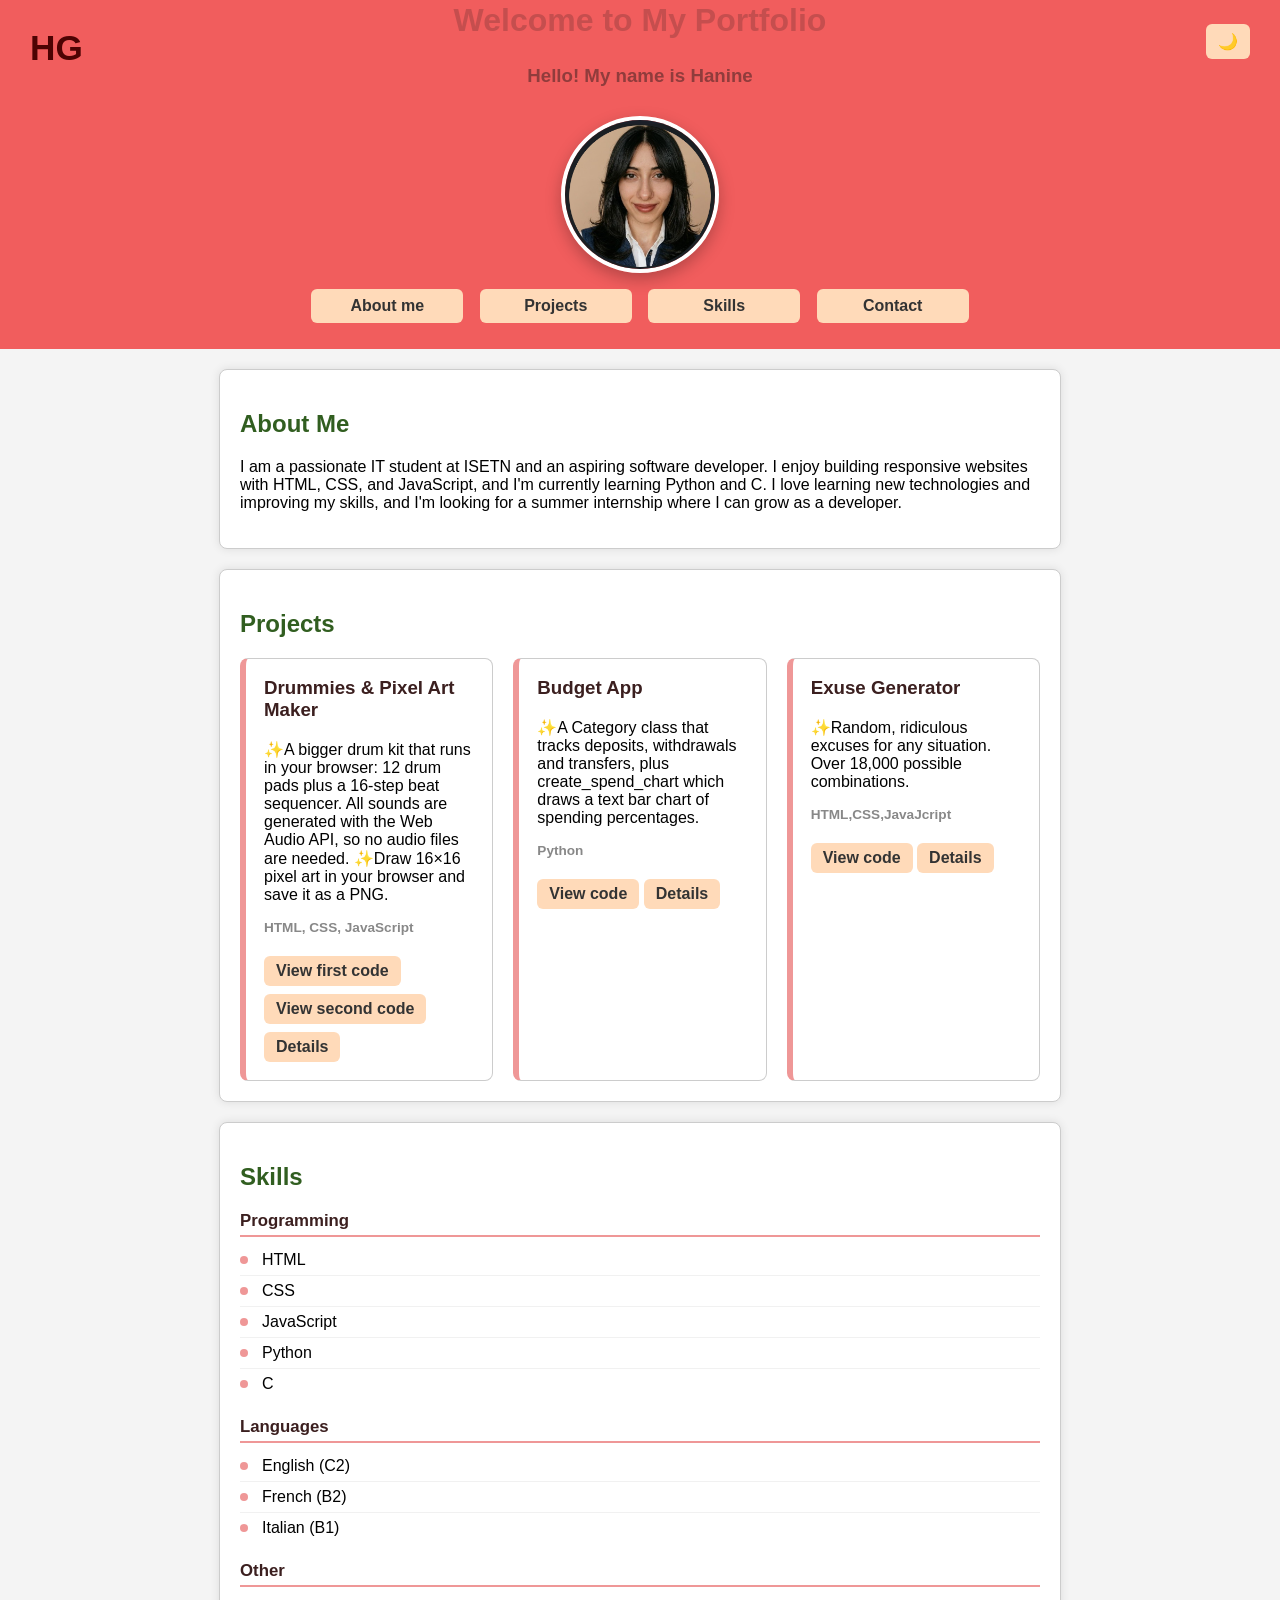
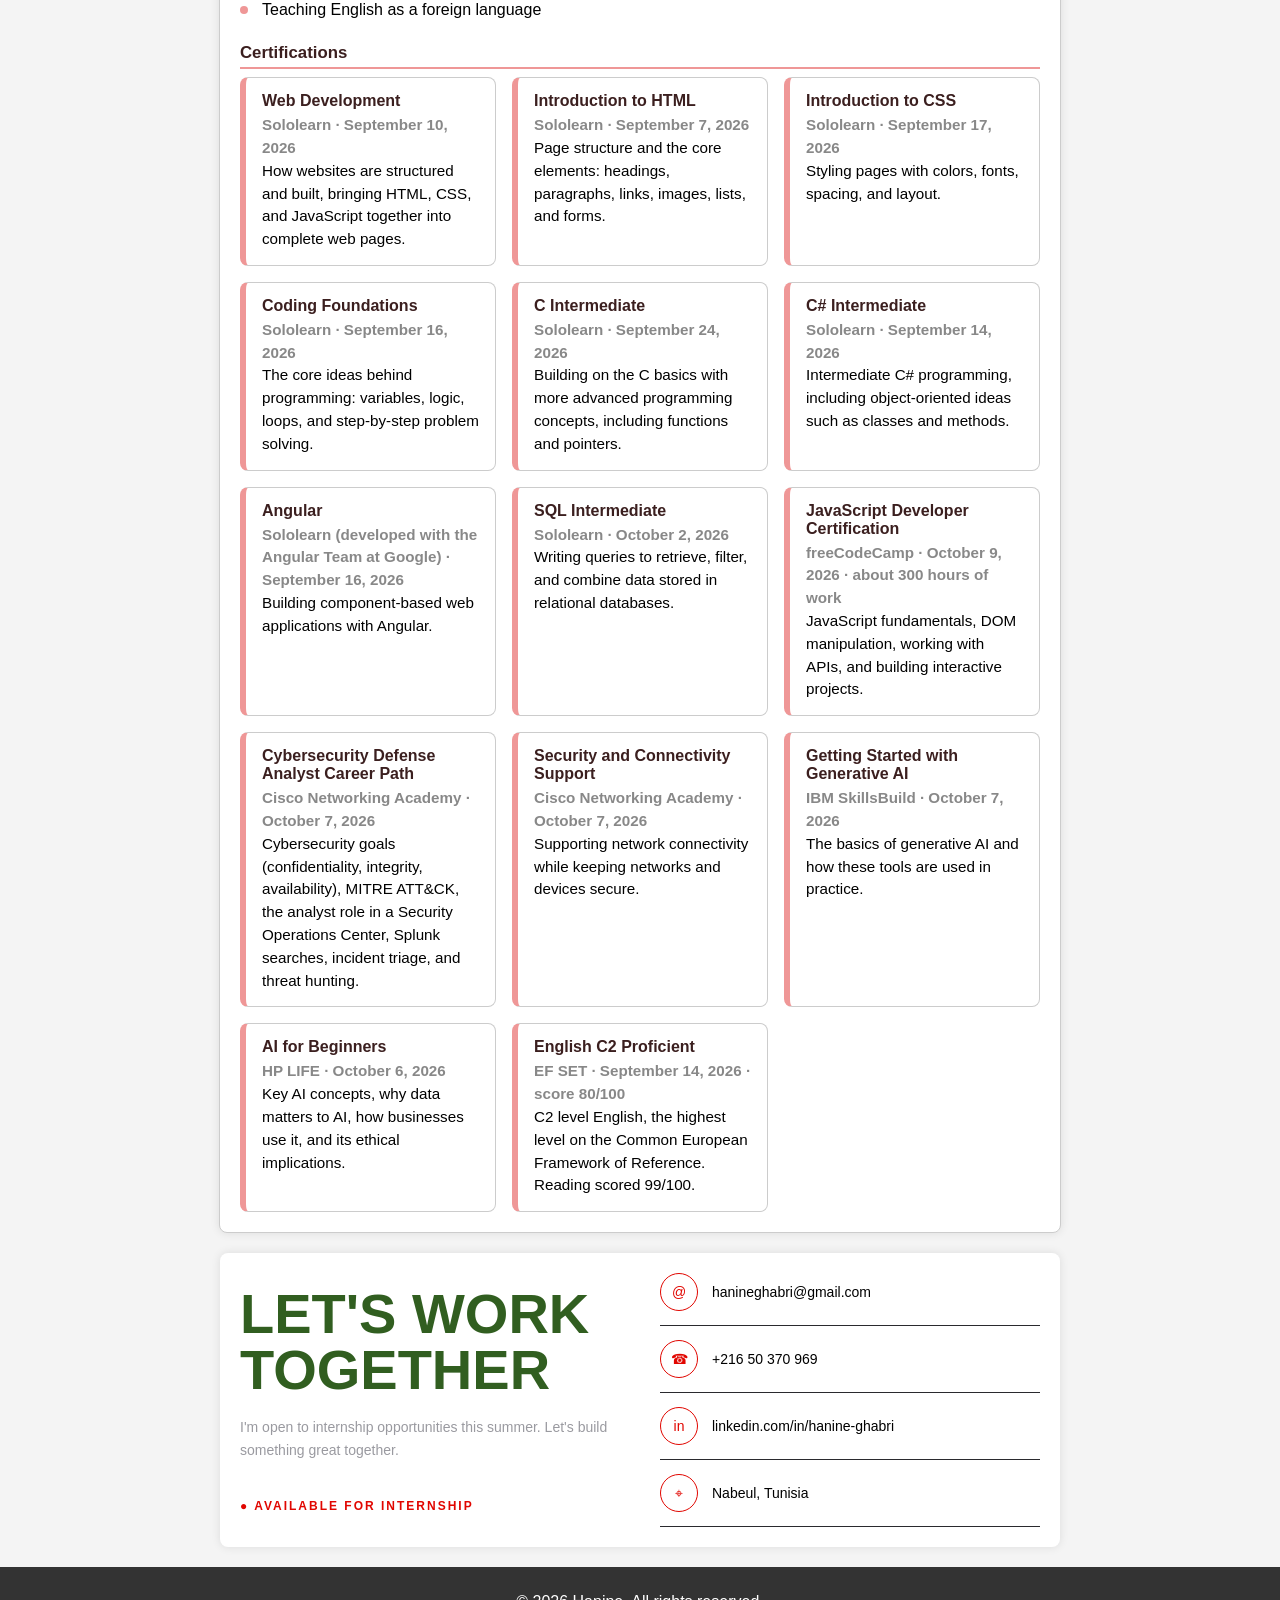
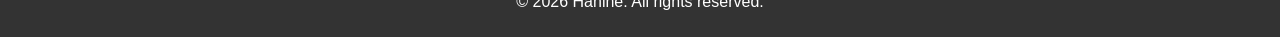
==== task1/portfolio.html @ e098be84 "Add files via upload" ====
<!DOCTYPE html>
<html lang="en">
<head>
    <meta charset="UTF-8">
    <meta name="viewport" content="width=device-width, initial-scale=1.0">
    <title>My Portfolio</title>
    <style>
        body {
            font-family: Arial, sans-serif;
            margin: 0;
            padding: 0;
            background-color: #f4f4f4;
        }
       header {
            background-color: #f15d5d;
            background-size: cover;
            background-position: center;
            color: #3b1f1f;
            padding: 20px;
            text-align: center;
            position: relative;
        }
        header h1 {
            margin: 0;
        }
        #logo {
            position: absolute;
            top: 28px;
            left: 30px;
            margin: 0;
            color: #4d0303;
            font-size: 2.2em;
        }
        header a {
            display: inline-block;
            background-color: #ffdab9;
            color: #333;
            margin: 6px;
            padding: 8px 16px;
            min-width: 120px;
            text-align: center;
            font-weight: bold;
            border-radius: 6px;
            text-decoration: none;
            transition: transform 0.2s, box-shadow 0.2s;
        }
        header a:hover {
            transform: translateY(-3px);
            box-shadow: 0 6px 12px rgba(0, 0, 0, 0.2);
        }
        header img {
            display: block;
            margin: 10px auto;
            border: 4px solid #fff;
            box-shadow: 0 6px 16px rgba(0, 0, 0, 0.25);
        }
        section {
            padding: 20px;
            margin: 20px auto;
            max-width: 800px;
            background-color: white;
            border-radius: 8px;
            box-shadow: 0 0 10px rgba(0, 0, 0, 0.1);
        }
        footer {
            text-align: center;
            padding: 10px;
            background-color: #333;
            color: white;
        }
        img {
            border-radius: 50%;
            margin-top: 10px;
            align-self: center;
        }
        #about, #projects, #skills{
            margin-top: 20px;
            border: 1px solid #ccc;
            border-radius: 8px;
            background-color: #fff;
            padding: 20px;
        }
        .logo {
            font-size: 2em;
            font-weight: bold;
            color: #97ebef;
        }
        h2 {
            color: #315e20;
        }
        .contact {
        display: grid;
        grid-template-columns: 1fr 1fr;
        gap: 40px;
        align-items: center;
        }
        .contact h2.big {
        font-size: clamp(36px, 5vw, 56px);
        line-height: 1;
        margin: 0 0 18px;
        }
        .contact p { color: #9a9aa0; font-size: 14px; line-height: 1.6; max-width: 380px; }
        .contact-list { display: grid; gap: 14px; }
        .contact-item {
        display: flex;
        align-items: center;
        gap: 14px;
        border-bottom: 1px solid #2a2a2e;
        padding-bottom: 14px;
        font-size: 14px;
        color: inherit;
        text-decoration: none;
        }
        .contact-item .ic {
        width: 36px; height: 36px;
        border: 1px solid #e10600;
        border-radius: 50%;
        display: flex; align-items: center; justify-content: center;
        color: #e10600;
        font-size: 14px;
        flex-shrink: 0;
        }
        .avail {
        display: inline-block;
        margin-top: 24px;
        color: #e10600;
        font-size: 12px;
        letter-spacing: 2px;
        text-transform: uppercase;
        font-weight: bold;
        }
        .project-grid {
            display: grid;
            grid-template-columns: repeat(auto-fit, minmax(220px, 1fr));
            gap: 20px;
        }
        .project-card {
            background-color: #fff;
            border: 1px solid #ccc;
            border-left: 6px solid #ef9797;
            border-radius: 8px;
            padding: 18px;
            transition: transform 0.2s, box-shadow 0.2s;
        }
        .project-card:hover {
            transform: translateY(-4px);
            box-shadow: 0 6px 14px rgba(0, 0, 0, 0.12);
        }
        .project-card h3 {
            margin-top: 0;
            color: #3b1f1f;
        }
        .project-card .tools {
            font-size: 0.85em;
            color: #888;
            font-weight: bold;
        }
        .project-card a {
            display: inline-block;
            margin-top: 8px;
            background-color: #ffdab9;
            color: #333;
            padding: 6px 12px;
            border-radius: 6px;
            text-decoration: none;
            font-weight: bold;
        }
        #skills h3 {
        color: #3b1f1f;
        font-size: 1.05em;
        margin: 18px 0 8px;
        padding-bottom: 4px;
        border-bottom: 2px solid #ef9797;
        }
        #skills h3:first-of-type {
            margin-top: 0;
        }
        #skills ul {
            list-style: none;
            padding-left: 0;
            margin: 0 0 10px;
        }
        #skills li {
            padding: 6px 0 6px 22px;
            position: relative;
            border-bottom: 1px solid #f1f1f1;
        }
        #skills li::before {
            content: "";
            position: absolute;
            left: 0;
            top: 50%;
            transform: translateY(-50%);
            width: 8px;
            height: 8px;
            border-radius: 50%;
            background-color: #ef9797;
        }
        #skills li:last-child {
            border-bottom: none;
        }
        .cert-grid {
        display: grid;
        grid-template-columns: repeat(auto-fit, minmax(240px, 1fr));
        gap: 16px;
        }
        .cert-card {
            background-color: #fff;
            border: 1px solid #ccc;
            border-left: 6px solid #ef9797;
            border-radius: 8px;
            padding: 14px 16px;
            transition: transform 0.2s, box-shadow 0.2s;
        }
        .cert-card:hover {
            transform: translateY(-4px);
            box-shadow: 0 6px 14px rgba(0, 0, 0, 0.12);
        }
        #skills .cert-card h3 {
            margin: 0 0 4px;
            padding: 0;
            border-bottom: none;
            color: #3b1f1f;
            font-size: 1em;
        }
        .cert-meta {
            font-size: 0.85em;
            color: #888;
            font-weight: bold;
            margin: 0 0 8px;
        }
        .cert-card p {
            margin: 0;
            font-size: 0.95em;
            line-height: 1.5;
        }

        /* ===== ADDED: theme toggle, hamburger menu, project modal ===== */
        .theme-toggle, .menu-toggle, .details-btn {
            background-color: #ffdab9; color: #333; border: none; font-weight: bold;
            border-radius: 6px; cursor: pointer; font-family: inherit; font-size: 1em;
        }
        .theme-toggle { position: absolute; top: 24px; right: 30px; padding: 8px 12px; }
        .menu-toggle { display: none; margin: 10px auto; padding: 8px 16px; }
        .details-btn { margin-top: 8px; padding: 6px 12px; }
        .modal { position: fixed; inset: 0; background: rgba(0,0,0,0.6); display: flex;
            align-items: center; justify-content: center; padding: 20px; z-index: 2000; }
        .modal[hidden] { display: none; }
        .modal-box { position: relative; background: #fff; color: #222; border-left: 6px solid #ef9797;
            border-radius: 8px; padding: 24px; max-width: 480px; width: 100%; max-height: 85vh; overflow-y: auto; }
        .modal-box h3 { margin-top: 0; color: #3b1f1f; }
        .modal-box p { white-space: pre-line; line-height: 1.5; }
        .modal-box .tools { font-size: 0.85em; color: #888; font-weight: bold; }
        .modal-box a { display: inline-block; margin: 8px 6px 0 0; background-color: #ffdab9; color: #333;
            padding: 6px 12px; border-radius: 6px; text-decoration: none; font-weight: bold; }
        .modal-close { position: absolute; top: 8px; right: 12px; background: none; border: none;
            font-size: 1.8em; cursor: pointer; color: inherit; }

        /* Phones only: desktop looks exactly like your original */
        @media (max-width: 700px) {
            #logo { position: static; margin-bottom: 6px; }
            .theme-toggle { top: 14px; right: 14px; }
            .menu-toggle { display: block; }
            header > a { display: none; }
            header.menu-open > a { display: block; width: 80%; margin: 6px auto; }
            .contact { grid-template-columns: 1fr; gap: 24px; }
        }

        /* Dark theme (header and footer keep their colors) */
        [data-theme="dark"] body { background-color: #18181b; color: #e8e8e8; }
        [data-theme="dark"] section,
        [data-theme="dark"] #about, [data-theme="dark"] #projects, [data-theme="dark"] #skills {
            background-color: #25252a; border-color: #3a3a40; color: #e8e8e8; }
        [data-theme="dark"] .project-card, [data-theme="dark"] .cert-card {
            background-color: #2e2e34; border-color: #444; border-left-color: #ef9797; }
        [data-theme="dark"] h2 { color: #8fd16f; }
        [data-theme="dark"] .project-card h3, [data-theme="dark"] #skills h3,
        [data-theme="dark"] #skills .cert-card h3 { color: #ffb3b3; }
        [data-theme="dark"] #skills li { border-bottom-color: #3a3a40; }
        [data-theme="dark"] .contact-item { border-bottom-color: #3a3a40; }
        [data-theme="dark"] #cursor-glow { mix-blend-mode: screen; opacity: 0.5; }
        [data-theme="dark"] .modal-box { background: #2e2e34; color: #e8e8e8; }
        [data-theme="dark"] .modal-box h3 { color: #ffb3b3; }
        /* ===== ADDED: cursor glow + scroll fade ===== */
        #cursor-aura {
            position: fixed; top: 0; left: 0;
            width: 420px; height: 420px; margin: -210px 0 0 -210px;
            border-radius: 50%;
            pointer-events: none;
            z-index: 1500;
            opacity: 0;
            transition: opacity 0.4s;
            mix-blend-mode: multiply;
            background: radial-gradient(circle at center,
                rgba(241, 93, 93, 0.45) 0%,
                rgba(255, 170, 120, 0.28) 38%,
                rgba(255, 218, 185, 0.12) 60%,
                rgba(255, 218, 185, 0) 72%);
            will-change: transform;
        }
        #cursor-aura.on { opacity: 1; }
        [data-theme="dark"] #cursor-aura {
            mix-blend-mode: screen;
            background: radial-gradient(circle at center,
                rgba(241, 93, 93, 0.35) 0%,
                rgba(255, 140, 110, 0.18) 38%,
                rgba(255, 140, 110, 0.07) 60%,
                rgba(255, 140, 110, 0) 72%);
        }
        @media (hover: none), (prefers-reduced-motion: reduce) {
            #cursor-aura { display: none; }
        }
    </style>
</head>
<body>
    <script src="portfolio.js"></script>
    <header>
        <h1 id="logo">HG</h1>
        <button class="theme-toggle" id="themeToggle" type="button" aria-label="Switch to dark theme">🌙</button>
        <h1>Welcome to My Portfolio</h1>
        <h3>Hello! My name is Hanine</h3>
        <img src="profile.png" alt="Profile Picture" width="150">
        <button class="menu-toggle" id="menuToggle" type="button" aria-expanded="false">☰ Menu</button>
        <a href="#about">About me</a>
        <a href="#projects">Projects</a>
        <a href="#skills">Skills</a>
        <a href="#contact">Contact</a>
    </header>
    <section id="about">
        <h2>About Me</h2>
        <p>I am a passionate IT student at ISETN and an aspiring software developer. I enjoy building responsive websites with HTML, CSS, and JavaScript, and I'm currently learning Python and C. I love learning new technologies and improving my skills, and I'm looking for a summer internship where I can grow as a developer.</p>
    </section>
    <section id="projects">
        <h2>Projects</h2>
        <div class="project-grid">
            <div class="project-card">
                <h3>Drummies & Pixel Art Maker</h3>
                <p>✨A bigger drum kit that runs in your browser: 12 drum pads plus a 16-step beat sequencer. All sounds are generated with the Web Audio API, so no audio files are needed.
                ✨Draw 16×16 pixel art in your browser and save it as a PNG.
                </p>
                <p class="tools">HTML, CSS, JavaScript</p>
                <a href="https://github.com/Hanine-Ghabri/pixel-art-maker" target="_blank">View first code</a>
                <a href="https://github.com/Hanine-Ghabri/Drummies" target="_blank">View second code</a>
                <button class="details-btn" type="button">Details</button>
            </div>
            <div class="project-card">
                <h3>Budget App</h3>
                <p>✨A Category class that tracks deposits, withdrawals and transfers, plus create_spend_chart which draws a text bar chart of spending percentages.</p>
                <p class="tools">Python</p>
                <a href="https://github.com/Hanine-Ghabri/Budget-App" target="_blank">View code</a>
                <button class="details-btn" type="button">Details</button>
            </div>
            <div class="project-card">
                <h3>Exuse Generator</h3>
                <p>✨Random, ridiculous excuses for any situation. Over 18,000 possible combinations.</p>
                <p class="tools">HTML,CSS,JavaJcript</p>
                <a href="https://github.com/Hanine-Ghabri/Excuse-Generator" target="_blank">View code</a>
                <button class="details-btn" type="button">Details</button>
            </div>
        </div>
    </section>
    <section id="skills">
        <h2>Skills</h2>
        <h3>Programming</h3>
        <ul>
            <li>HTML</li>
            <li>CSS</li>
            <li>JavaScript</li>
            <li>Python</li>
            <li>C</li>
        </ul>
        <h3>Languages</h3>
        <ul>
            <li>English (C2)</li>
            <li>French (B2)</li>
            <li>Italian (B1)</li>
        </ul>
        <h3>Other</h3>
        <ul>
            <li>Teaching English as a foreign language</li>
        </ul>
        <h3>Certifications</h3>
        <div class="cert-grid">
            <div class="cert-card">
                <h3>Web Development</h3>
                <p class="cert-meta">Sololearn · September 10, 2026</p>
                <p>How websites are structured and built, bringing HTML, CSS, and JavaScript together into complete web pages.</p>
            </div>
            <div class="cert-card">
                <h3>Introduction to HTML</h3>
                <p class="cert-meta">Sololearn · September 7, 2026</p>
                <p>Page structure and the core elements: headings, paragraphs, links, images, lists, and forms.</p>
            </div>
            <div class="cert-card">
                <h3>Introduction to CSS</h3>
                <p class="cert-meta">Sololearn · September 17, 2026</p>
                <p>Styling pages with colors, fonts, spacing, and layout.</p>
            </div>
            <div class="cert-card">
                <h3>Coding Foundations</h3>
                <p class="cert-meta">Sololearn · September 16, 2026</p>
                <p>The core ideas behind programming: variables, logic, loops, and step-by-step problem solving.</p>
            </div>
            <div class="cert-card">
                <h3>C Intermediate</h3>
                <p class="cert-meta">Sololearn · September 24, 2026</p>
                <p>Building on the C basics with more advanced programming concepts, including functions and pointers.</p>
            </div>
            <div class="cert-card">
                <h3>C# Intermediate</h3>
                <p class="cert-meta">Sololearn · September 14, 2026</p>
                <p>Intermediate C# programming, including object-oriented ideas such as classes and methods.</p>
            </div>
            <div class="cert-card">
                <h3>Angular</h3>
                <p class="cert-meta">Sololearn (developed with the Angular Team at Google) · September 16, 2026</p>
                <p>Building component-based web applications with Angular.</p>
            </div>
            <div class="cert-card">
                <h3>SQL Intermediate</h3>
                <p class="cert-meta">Sololearn · October 2, 2026</p>
                <p>Writing queries to retrieve, filter, and combine data stored in relational databases.</p>
            </div>
            <div class="cert-card">
                <h3>JavaScript Developer Certification</h3>
                <p class="cert-meta">freeCodeCamp · October 9, 2026 · about 300 hours of work</p>
                <p>JavaScript fundamentals, DOM manipulation, working with APIs, and building interactive projects.</p>
            </div>
            <div class="cert-card">
                <h3>Cybersecurity Defense Analyst Career Path</h3>
                <p class="cert-meta">Cisco Networking Academy · October 7, 2026</p>
                <p>Cybersecurity goals (confidentiality, integrity, availability), MITRE ATT&amp;CK, the analyst role in a Security Operations Center, Splunk searches, incident triage, and threat hunting.</p>
            </div>
            <div class="cert-card">
                <h3>Security and Connectivity Support</h3>
                <p class="cert-meta">Cisco Networking Academy · October 7, 2026</p>
                <p>Supporting network connectivity while keeping networks and devices secure.</p>
            </div>
            <div class="cert-card">
                <h3>Getting Started with Generative AI</h3>
                <p class="cert-meta">IBM SkillsBuild · October 7, 2026</p>
                <p>The basics of generative AI and how these tools are used in practice.</p>
            </div>
            <div class="cert-card">
                <h3>AI for Beginners</h3>
                <p class="cert-meta">HP LIFE · October 6, 2026</p>
                <p>Key AI concepts, why data matters to AI, how businesses use it, and its ethical implications.</p>
            </div>
            <div class="cert-card">
                <h3>English C2 Proficient</h3>
                <p class="cert-meta">EF SET · September 14, 2026 · score 80/100</p>
                <p>C2 level English, the highest level on the Common European Framework of Reference. Reading scored 99/100.</p>
            </div>
        </div>
    </section>
    <section id="contact">
    <div class="contact">
        <div>
        <h2 class="big">LET'S WORK<br>TOGETHER</h2>
        <p>I'm open to internship opportunities this summer. Let's build something great together.</p>
        <span class="avail">● Available for internship</span>
        </div>
        <div class="contact-list">
        <a class="contact-item" href="mailto:hanineghabri@gmail.com"><span class="ic">@</span>hanineghabri@gmail.com</a>
        <a class="contact-item" href="tel:+21650370969"><span class="ic">☎</span>+216 50 370 969</a>
        <a class="contact-item" href="https://www.linkedin.com/in/hanine-ghabri-123456789/"><span class="ic">in</span>linkedin.com/in/hanine-ghabri</a>
        <div class="contact-item"><span class="ic">⌖</span>Nabeul, Tunisia</div>
        </div>
    </div>
</section>
    </section>
    <footer>
        <p>&copy; 2026 Hanine. All rights reserved.</p>
    </footer>

    <div class="modal" id="projectModal" role="dialog" aria-modal="true" aria-labelledby="modalTitle" hidden>
        <div class="modal-box">
            <button class="modal-close" id="modalClose" type="button" aria-label="Close">&times;</button>
            <h3 id="modalTitle"></h3>
            <p id="modalDesc"></p>
            <p class="tools" id="modalTools"></p>
            <div id="modalLinks"></div>
        </div>
    </div>
    <script>
    /* ===== ADDED: cursor glow + scroll fade ===== */
    (function () {
        var reduce = window.matchMedia('(prefers-reduced-motion: reduce)').matches;
        var fine = window.matchMedia('(hover: hover) and (pointer: fine)').matches;

        /* Colored glow that follows the cursor */
        if (fine && !reduce) {
            var aura = document.createElement('div');
            aura.id = 'cursor-aura';
            aura.setAttribute('aria-hidden', 'true');
            document.body.appendChild(aura);
            var tx = 0, ty = 0, x = 0, y = 0, running = false;
            function follow() {
                x += (tx - x) * 0.15;
                y += (ty - y) * 0.15;
                aura.style.transform = 'translate3d(' + x + 'px,' + y + 'px,0)';
                if (Math.abs(tx - x) > 0.1 || Math.abs(ty - y) > 0.1) {
                    requestAnimationFrame(follow);
                } else {
                    running = false;
                }
            }
            window.addEventListener('mousemove', function (e) {
                tx = e.clientX; ty = e.clientY;
                if (!aura.classList.contains('on')) { x = tx; y = ty; aura.classList.add('on'); }
                if (!running) { running = true; requestAnimationFrame(follow); }
            });
            document.documentElement.addEventListener('mouseleave', function () {
                aura.classList.remove('on');
            });
        }

        /* Things fade out and drift up as they leave the top of the screen */
        if (!reduce) {
            var items = document.querySelectorAll(
                'header > h1:not(#logo), header > h3, header > img, section h2, section > p,' +
                ' .project-card, .cert-card, #skills > h3, #skills li, .contact p, .contact-item, .avail'
            );
            var ZONE = 160, ticking = false;
            function fade() {
                ticking = false;
                var vals = [];
                for (var i = 0; i < items.length; i++) {
                    var p = items[i].getBoundingClientRect().bottom / ZONE;
                    vals.push(p < 0 ? 0 : p > 1 ? 1 : p);
                }
                for (var j = 0; j < items.length; j++) {
                    var v = vals[j];
                    items[j].style.opacity = v < 1 ? v : '';
                    items[j].style.translate = v < 1 ? '0 ' + (-(1 - v) * 24) + 'px' : '';
                }
            }
            window.addEventListener('scroll', function () {
                if (!ticking) { ticking = true; requestAnimationFrame(fade); }
            }, { passive: true });
            window.addEventListener('resize', fade);
            fade();
        }
    })();
    </script>
</body>
</html>
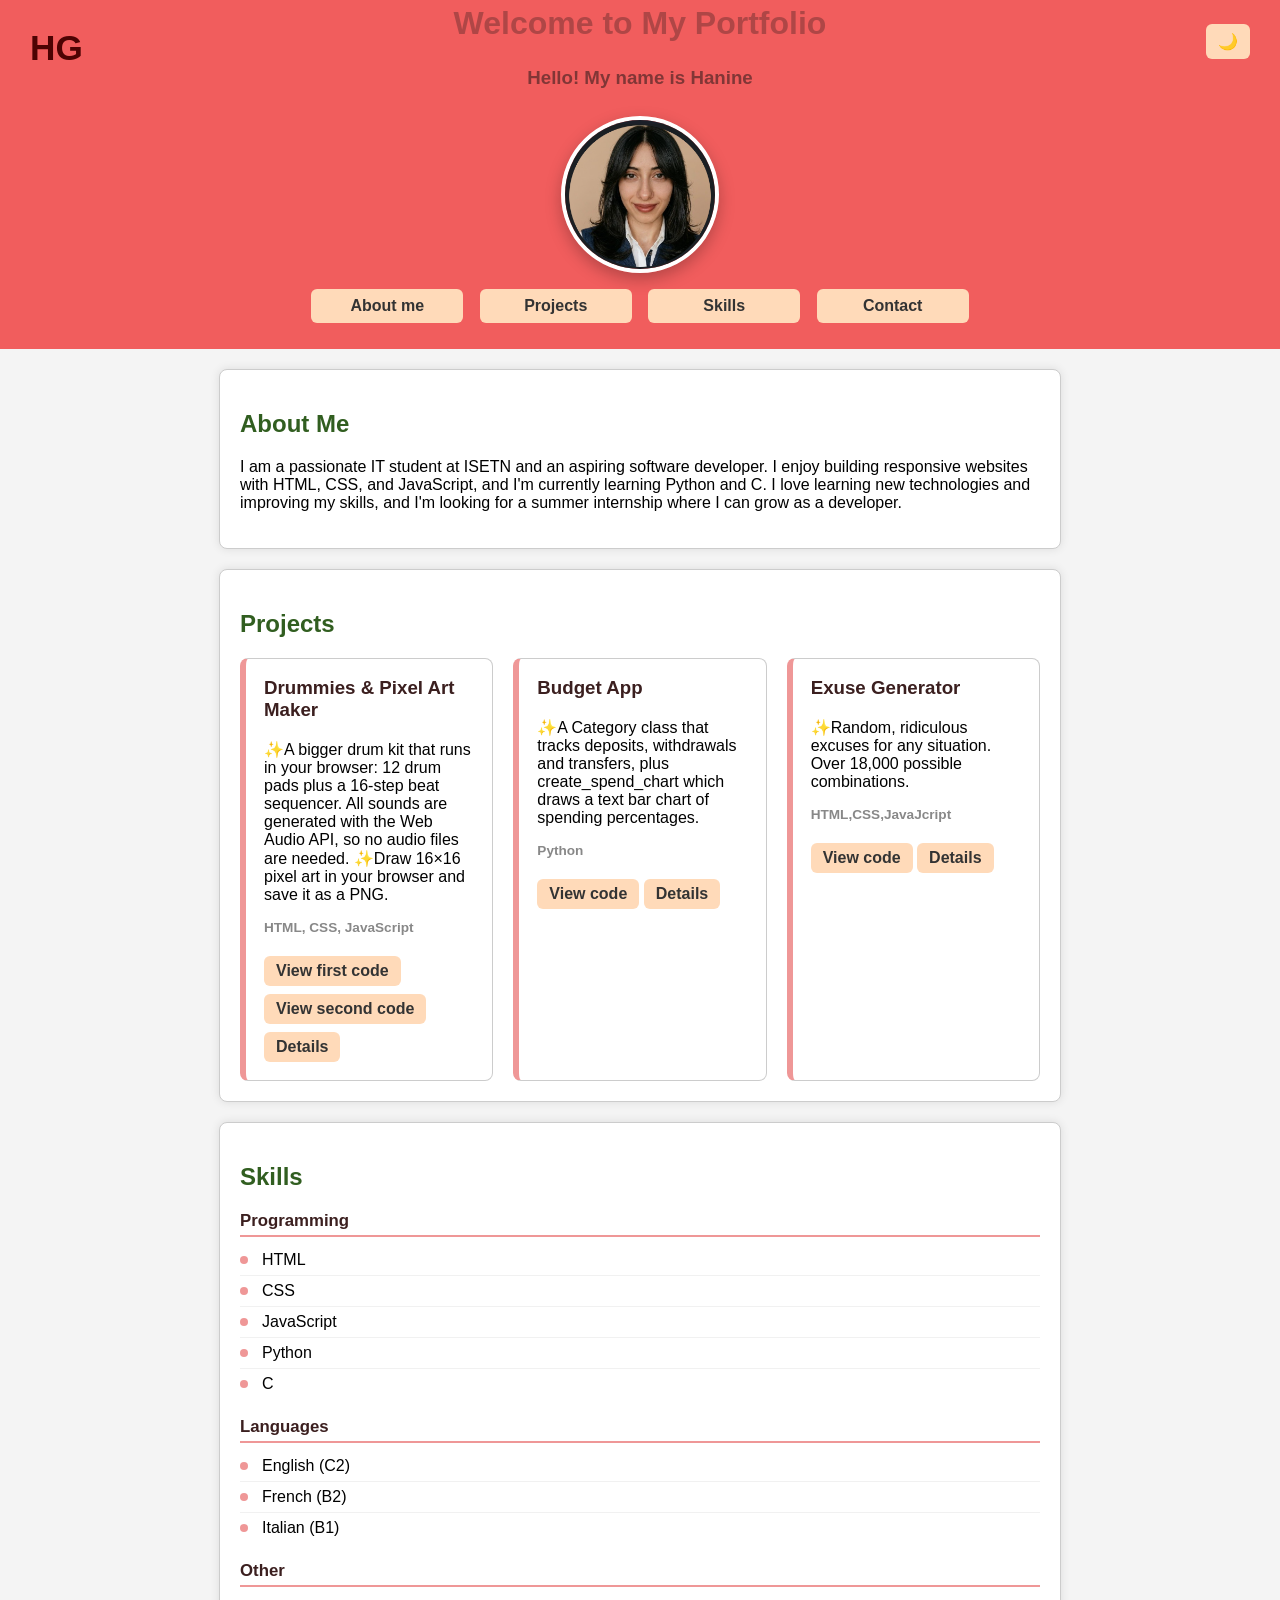
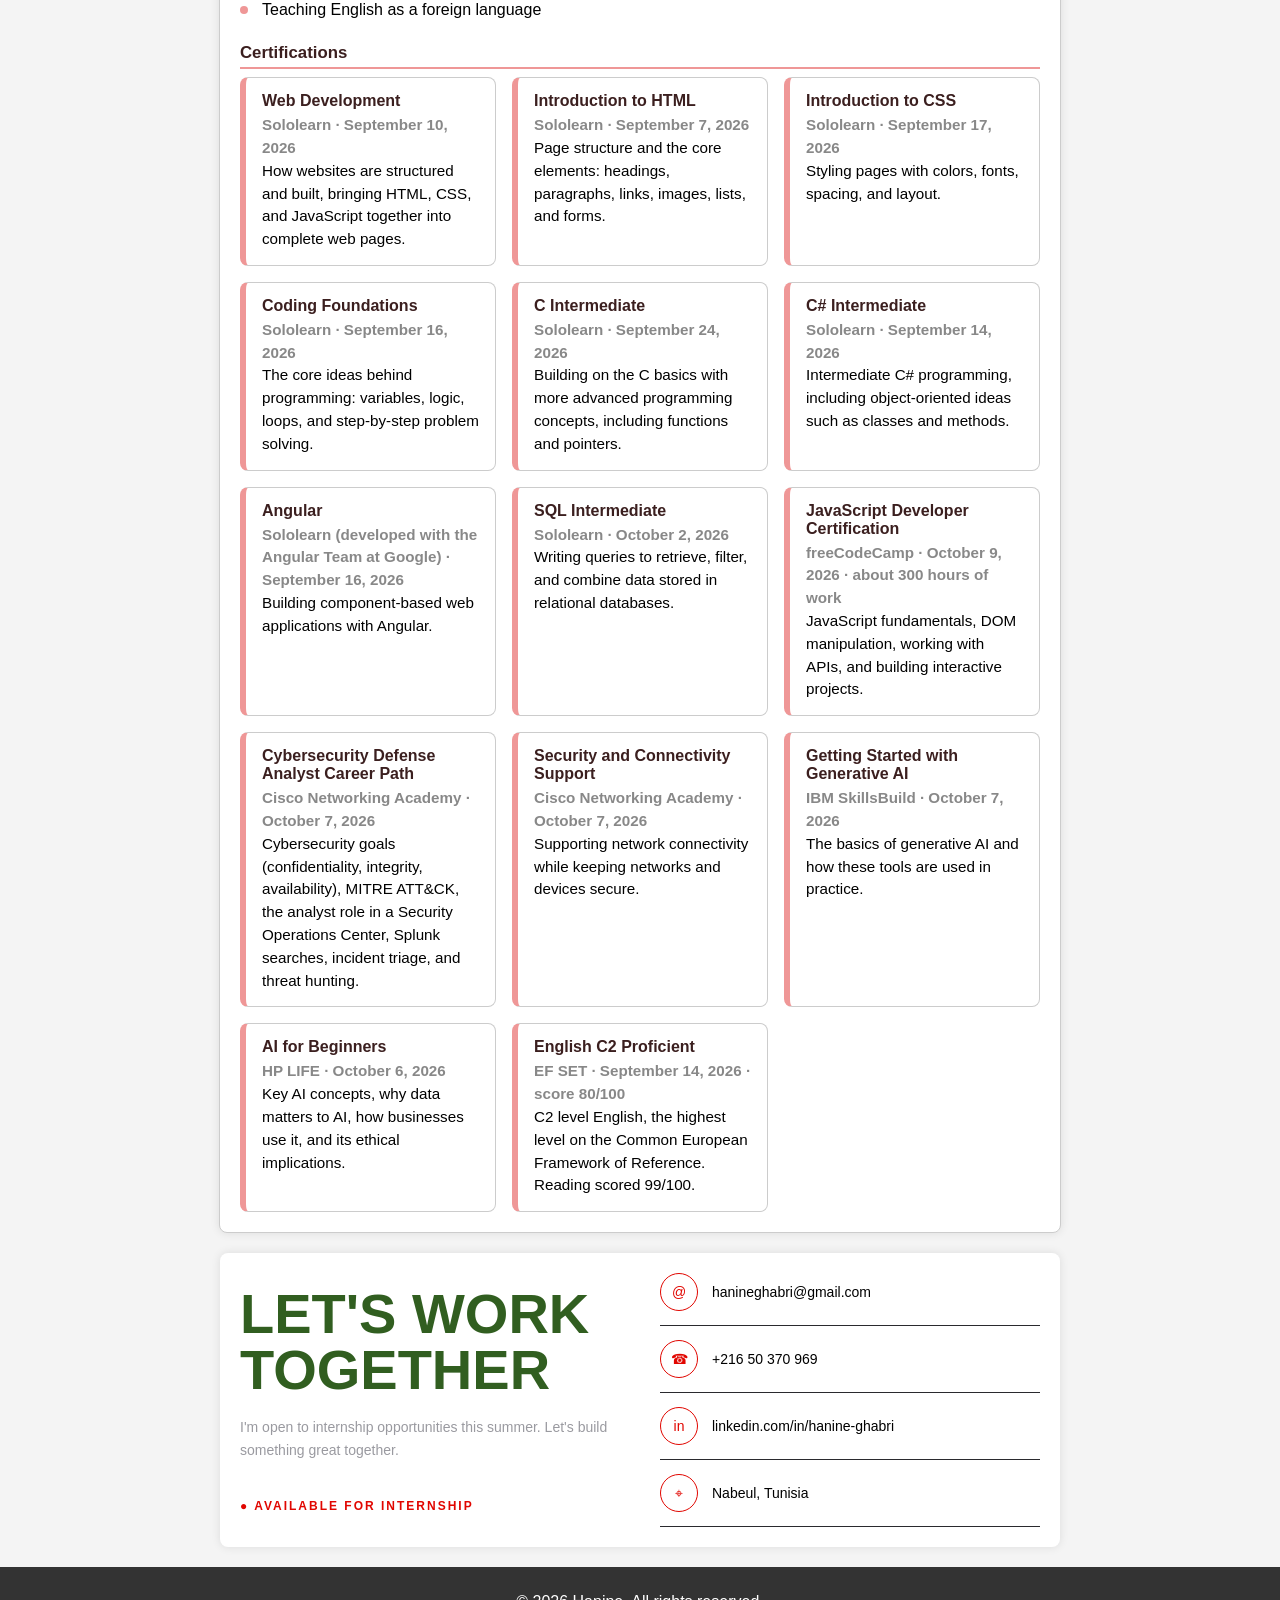
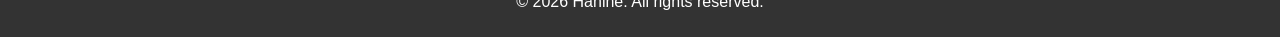
==== commit 56db1c27: "Update print statement from 'Hello' to 'Goodbye'" ====
--- a/task1/portfolio.html
+++ b/task1/portfolio.html
@@ -463,7 +463,7 @@
         <div class="contact-list">
         <a class="contact-item" href="mailto:hanineghabri@gmail.com"><span class="ic">@</span>hanineghabri@gmail.com</a>
         <a class="contact-item" href="tel:+21650370969"><span class="ic">☎</span>+216 50 370 969</a>
-        <a class="contact-item" href="https://www.linkedin.com/in/hanine-ghabri-123456789/"><span class="ic">in</span>linkedin.com/in/hanine-ghabri</a>
+        <a class="contact-item" href="https://www.linkedin.com/in/hanine-ghabri/"><span class="ic">in</span>linkedin.com/in/hanine-ghabri</a>
         <div class="contact-item"><span class="ic">⌖</span>Nabeul, Tunisia</div>
         </div>
     </div>
@@ -544,4 +544,4 @@
     })();
     </script>
 </body>
-</html>+</html>
